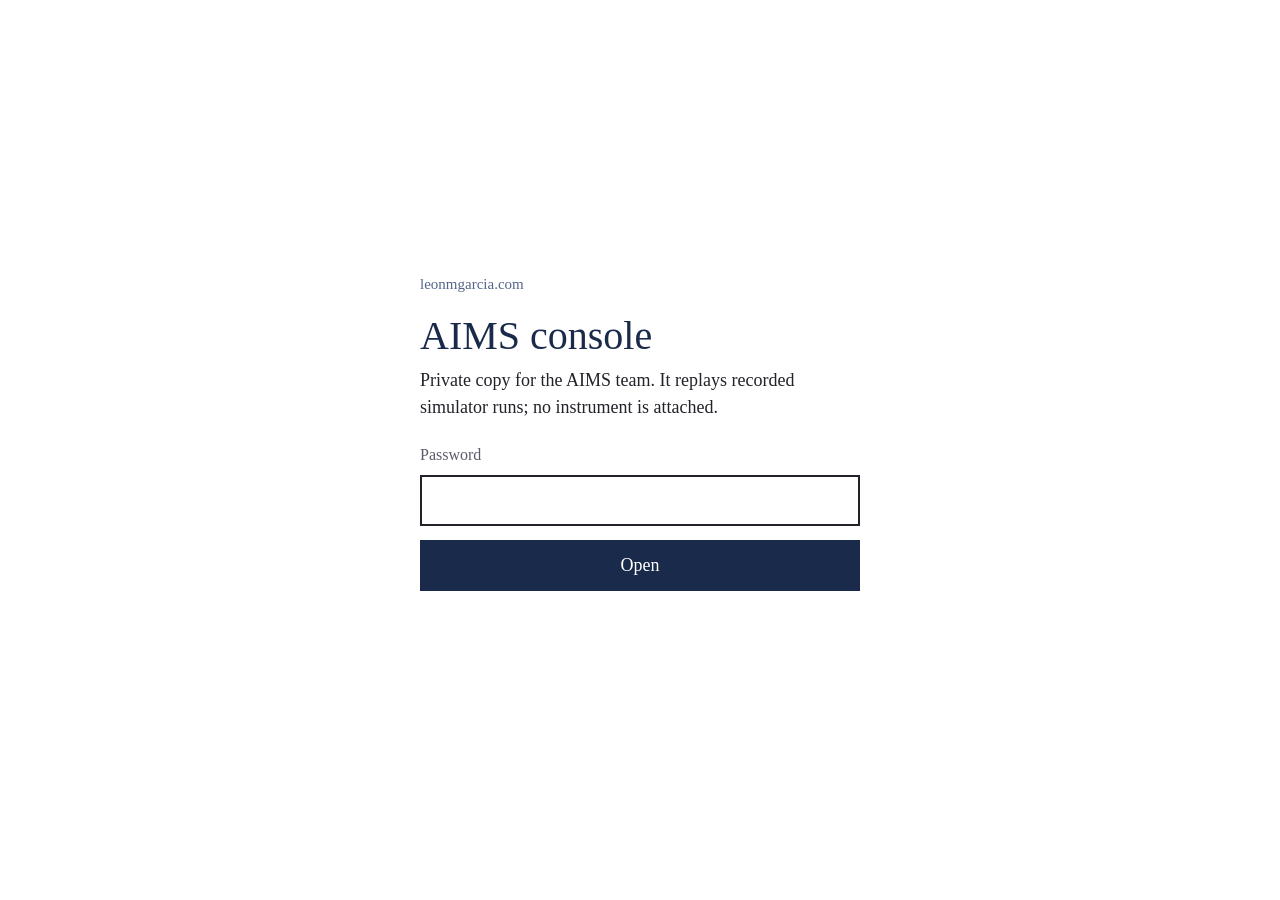
==== aims_console/static/gate.html @ bb2802fc "AIMS console: reviewer-run console, simulator, drivers, skills, page builder Co-Authored-By: Claude " ====
<!doctype html>
<html lang="en">
<head>
<meta charset="utf-8">
<meta name="viewport" content="width=device-width, initial-scale=1">
<meta name="robots" content="noindex,nofollow,noarchive">
<meta name="referrer" content="no-referrer">
<title>AIMS console</title>
<style>
@font-face { font-family: "Latin Modern Roman"; font-weight: 400; font-style: normal; font-display: swap; src: url(fonts/lmroman10-regular.woff2) format("woff2"); }
body { margin: 0; background: #fff; color: #22222A; font: 18px/1.5 'CMU Serif', 'Latin Modern Roman', 'Computer Modern Serif', Georgia, serif; min-height: 100vh; display: grid; place-items: center; -webkit-font-smoothing: antialiased; }
main { width: min(440px, calc(100% - 48px)); padding: 36px 0; }
.home { color: #56648A; font-size: 15px; text-decoration: none; display: block; margin-bottom: 18px; }
.home:hover { color: #8F3B1E; }
h1 { font-size: 40px; font-weight: 400; color: #1A2A4A; line-height: 1.08; margin: 0 0 10px; }
p { margin: 10px 0 22px; }
label { display: block; margin-bottom: 8px; color: #5A5C6B; font-size: 16px; }
input, button { font: inherit; box-sizing: border-box; width: 100%; padding: 10px 12px; border: 2px solid #22222A; border-radius: 0; background: #fff; color: #22222A; }
button { background: #1A2A4A; color: #fff; border-color: #1A2A4A; margin-top: 14px; cursor: pointer; }
button:hover { background: #22222A; border-color: #22222A; }
button:disabled { opacity: 0.5; cursor: default; }
input:focus-visible, button:focus-visible { outline: 2px solid #8F3B1E; outline-offset: 2px; }
#unlock-message { min-height: 1.5em; color: #5A5C6B; font-size: 16px; margin: 12px 0 0; }
</style>
</head>
<body>
<main>
  <a class="home" href="/">leonmgarcia.com</a>
  <h1>AIMS console</h1>
  <p>Private copy for the AIMS team. It replays recorded simulator runs; no instrument is attached.</p>
  <form id="aims-unlock">
    <label for="password">Password</label>
    <input id="password" name="password" type="password" autocomplete="current-password" required>
    <button type="submit">Open</button>
  </form>
  <p id="unlock-message" role="status"></p>
</main>
<script src="access.js"></script>
</body>
</html>
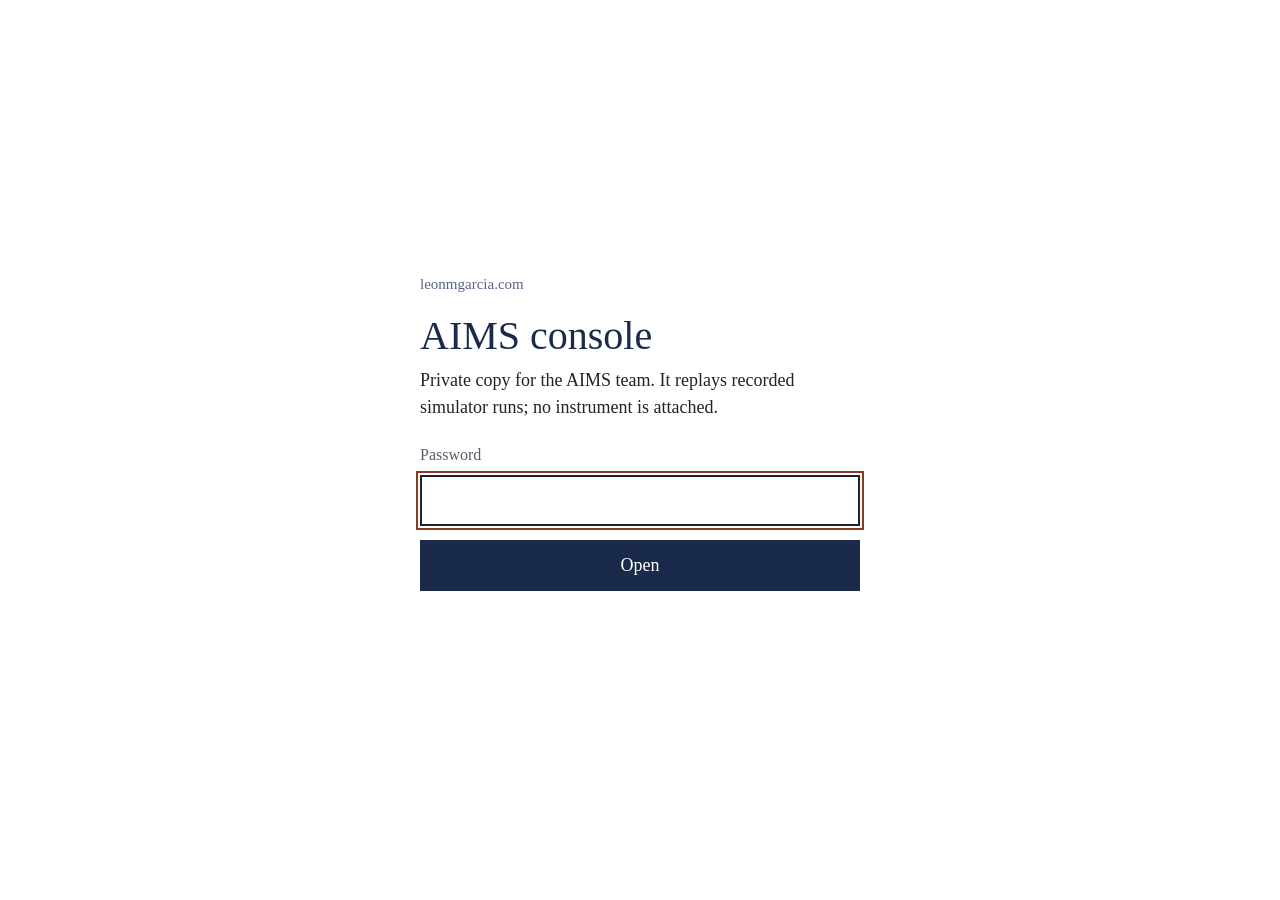
==== commit 8e7fdb26: "Console page: a phone-width byline, the model and skills rows in a static copy, a clear end row for " ====
--- a/aims_console/static/gate.html
+++ b/aims_console/static/gate.html
@@ -30,7 +30,7 @@
   <p>Private copy for the AIMS team. It replays recorded simulator runs; no instrument is attached.</p>
   <form id="aims-unlock">
     <label for="password">Password</label>
-    <input id="password" name="password" type="password" autocomplete="current-password" required>
+    <input id="password" name="password" type="password" autocomplete="current-password" required autofocus>
     <button type="submit">Open</button>
   </form>
   <p id="unlock-message" role="status"></p>
